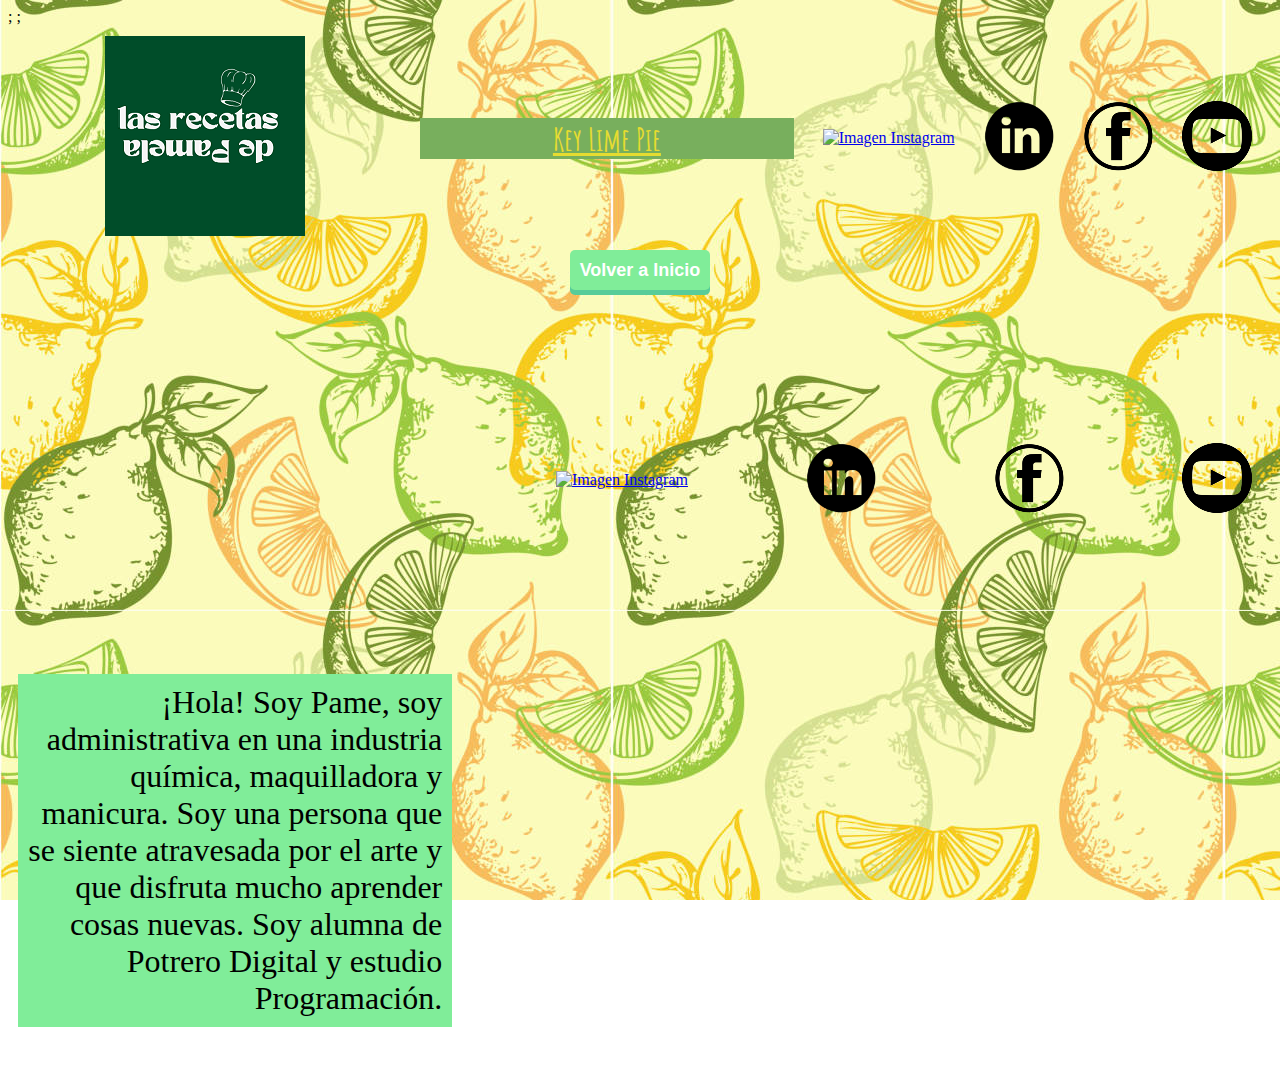
==== contactos.html @ a8892d5f "Add files via upload" ====
<!DOCTYPE html>
<html lang="en" dir="ltr">
  <head> <link rel="stylesheet" href="./css/estilos.css">
    <meta charset="utf-8">;
    <title>KeyLimePie</title>;
    <meta name="viewport" content="width=device-width, initial-scale=1.0">  </head>
    <body>
    <header class="header">
      <div class="header-item logo_pamela">
        <img src="./imagenes/logo_pamela.png.png" alt="Logo Pamela">
      </div>
      <div class="header-item titulokey">Key Lime Pie</div>
      <div class="header-item">
        <a href="https://www.instagram.com/peim___u/" target="_blank">
          <img src="./imagenes/instagram.png" alt="Imagen Instagram" class="redes">
        </a>
      </div>
      <div class="header-item">
        <a href="https://ar.linkedin.com/in/pamela-ulmann-9127332a/" target="_blank">
          <img src="./imagenes/linkedin.png" alt="Imagen Linkedin" class="redes">
        </a>
      </div>
      <div class="header-item">
        <a href="https://www.facebook.com/profile.php?id=100090153018246" target="_blank">
          <img src="./imagenes/fblogo.png.png" alt="Imagen facebook"> </a> </div>
      <div class="header-item">
        <a href="https://www.youtube.com/channel/UCW5uu2YBj3sup0NxvmUblbw" target="_blank">
          <img src="./imagenes/ytlogo.png.png" alt="Imagen YouTube"> </a>
        </div>
      
    </header>
    <nav> <div class="navegadores">
        <a href="./index.html"> <button class="button"> Volver a Inicio </button> </a>
        </div></nav>
    <br>
    <footer class="footer">
        <div class="footer-item iframe">
          <iframe src="https://www.google.com/maps/embed?pb=!1m18!1m12!1m3!1d3113.3482959438506!2d-62.29977458854021!3d-38.70981177164694!2m3!1f0!2f0!3f0!3m2!1i1024!2i768!4f13.1!3m3!1m2!1s0x95edbb64c5cef291%3A0x124b64315f8376aa!2sAv.%20la%20Plata%20790%2C%20Bah%C3%ADa%20Blanca%2C%20Provincia%20de%20Buenos%20Aires%2C%20Argentina!5e0!3m2!1ses!2sbr!4v1696338135116!5m2!1ses!2sbr" width="400" height="300" style="border:0;" allowfullscreen="" loading="lazy" referrerpolicy="no-referrer-when-downgrade"></iframe>
        </div>
        <div class="footer-item">
          <a href="https://www.instagram.com/peim___u/" target="_blank">
            <img src="./imagenes/instagram.png" alt="Imagen Instagram" class="redes">
          </a>
        </div>
        <div class="footer-item">
          <a href="https://ar.linkedin.com/in/pamela-ulmann-9127332a/" target="_blank">
            <img src="./imagenes/linkedin.png" alt="Imagen Linkedin" class="redes">
          </a>
        </div>
        <div class="footer-item">
          <a href="https://www.facebook.com/profile.php?id=100090153018246" target="_blank">
            <img src="./imagenes/fblogo.png.png" alt="Imagen Facebook">
          </a>
        </div>
        <div class="footer-item">
          <a href="https://www.youtube.com/channel/UCW5uu2YBj3sup0NxvmUblbw" target="_blank">
            <img src="./imagenes/ytlogo.png.png" alt="Imagen YouTube">
          </a>
        </div>
        <p class="texto">¡Hola! Soy Pame, soy administrativa en una industria química, maquilladora y manicura. Soy una persona que se siente atravesada por el arte y que disfruta mucho aprender cosas nuevas. Soy alumna de Potrero Digital y estudio Programación.</p>
      </footer>
    </body>
</html>
---- css/estilos.css ----
@import url('https://fonts.googleapis.com/css2?family=Amatic+SC&display=swap');
body
{background-image: url(../imagenes/fondolimas.jpg);
background-attachment: fixed;
background-color: white}

.titulokey
{flex: 1;
font-family: 'Amatic SC', sans-serif;
max-width: 30%;
align-items: center;
color: #E6DC30;
background-color: #78AF5D;
text-align: center;
font-size: 200%;
font-weight: bold;
text-decoration: underline;}

.textoalineado
{text-align: justify;}

.contenedor
{display: flex;
justify-content: center;
align-items: center; }

.imagenes
{border: 12,5% solid #78AF5D; 
border-radius: 10px;
width: auto;
height: auto;
max-height: 30vh;
max-width: 50vw;
margin: 40px}

.video {display: flex; 
justify-content: center; 
align-items: center;}

.button {
  min-width: 130px;
  height: 40px;
  color: #fff;
  padding: 5px 10px;
  font-weight: bold;
  cursor: pointer;
  transition: all 0.3s ease;
  position: relative;
  display: inline-block;
  outline: none;
  border-radius: 5px;
  border: none;
  background: #80ed99;
  box-shadow: 0 5px #57cc99;
  font-size: 18px}

.button:hover 
{box-shadow: 0 3px #57cc99;
  top: 1px;}

.button:active 
{box-shadow: 0 0 #57cc99;
  top: 5px;}

.navegadores
{text-align: center;}

.redes
{width: 70px;
height: 70px}

.whatsapp-button 
{position: fixed;
    bottom: 20px;
    right: 20px;
    background-color: #25d366; /* Color de fondo de WhatsApp */
    color: #fff; /* Color de texto */
    border-radius: 50%; /* Para que el botón sea circular */
    width: 70px;
    height: 70px;
    display: flex;
    justify-content: center;
    align-items: center;
    text-decoration: none;
    box-shadow: 0px 0px 10px rgba(0, 0, 0, 0.3); /* Sombra suave */
    transition: background-color 0.3s ease;}

.logo_pamela 
{flex: 1;
  max-width: 30%;
  text-align: center;}

.header 
{display: flex; 
  flex-wrap: wrap;
  justify-content: space-between; 
  align-items: center;
  padding: 10px;}

.header-item 
{margin-right: 10px;
  flex-wrap: wrap;}

.footer
{display: flex;
  justify-content: space-between;
  align-items: center;
  flex-wrap: wrap;
  padding: 10px;}
  
.footer-item 
{margin-right: 10px;
  flex: 0 0 33.3% 
  gap: 10px;}

.texto 
{flex: 0 0 33.3%;
  padding: 10px;
  width: 33.3%;
  text-align: right;
  font-size:xx-large;
  background-color: #80ed99;}

.footer-item iframe 
{margin: 10px;
  flex: 0 0 33.3%;
  border: 1px solid #000;
  box-sizing: border-box;}
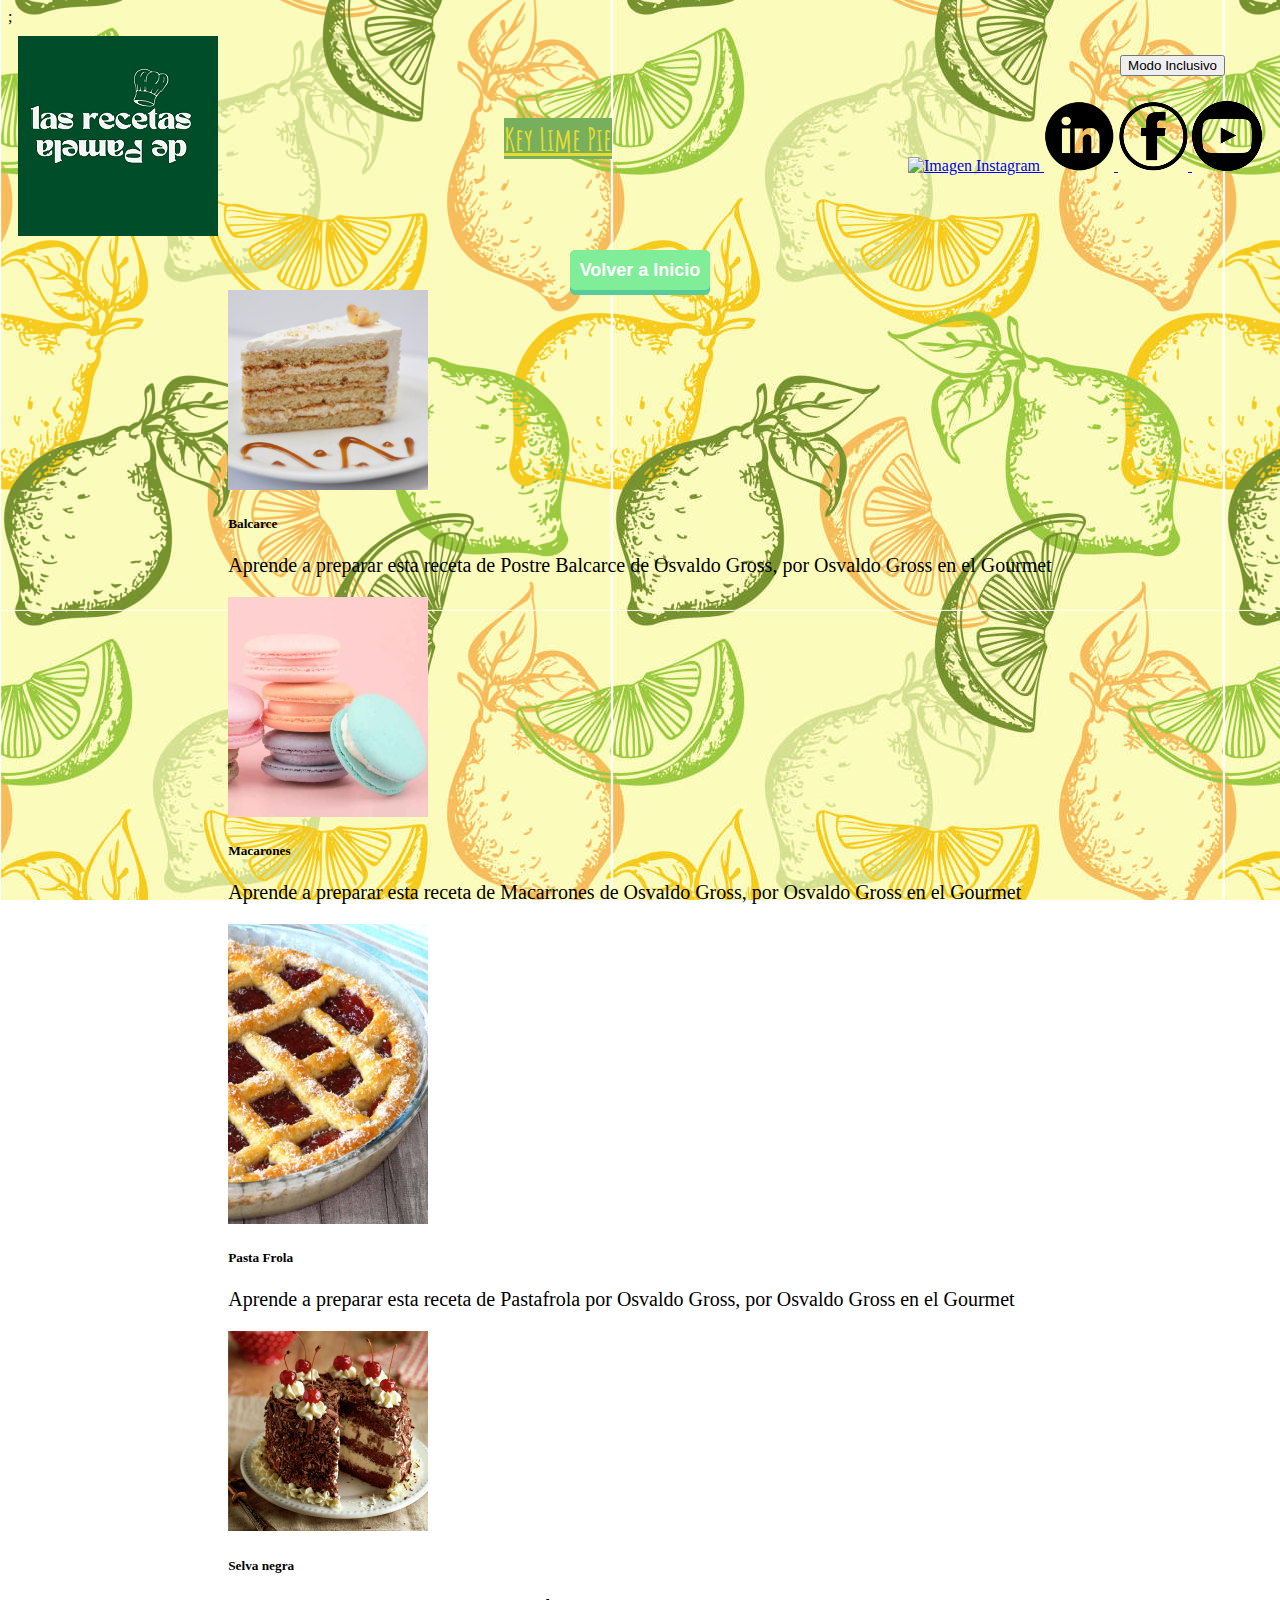
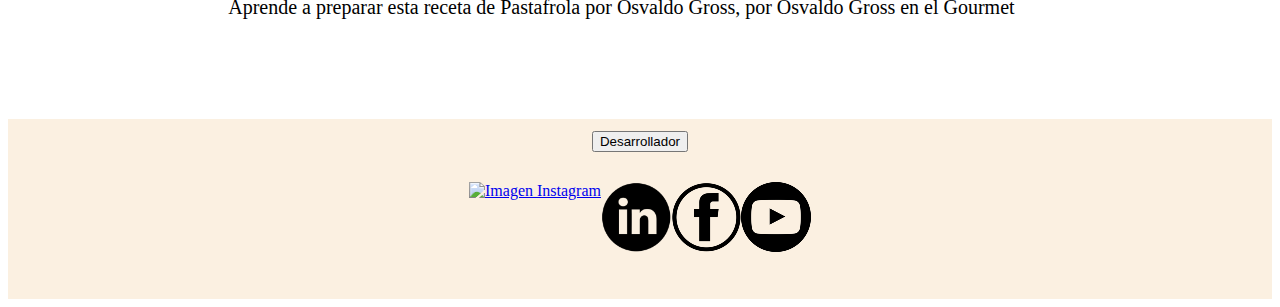
==== commit 0bea5aba: "Add files via upload" ====
--- a/contactos.html
+++ b/contactos.html
@@ -1,63 +1,116 @@
 <!DOCTYPE html>
 <html lang="en" dir="ltr">
-  <head> <link rel="stylesheet" href="./css/estilos.css">
-    <meta charset="utf-8">;
-    <title>KeyLimePie</title>;
-    <meta name="viewport" content="width=device-width, initial-scale=1.0">  </head>
-    <body>
-    <header class="header">
-      <div class="header-item logo_pamela">
-        <img src="./imagenes/logo_pamela.png.png" alt="Logo Pamela">
+<meta charset="utf-8">;
+<meta name="viewport" content="width=device-width, initial-scale=1.0">
+<meta name="description" content="receta de key lime pie por osvaldo gross">
+<meta name="keywords" content="keylimepie, recetas, pasteleria, osvaldogross">
+<meta name="author" content="pamelaulmann">
+<title>KeyLimePie</title>
+<link href="https://cdn.jsdelivr.net/npm/bootstrap@5.3.2/dist/css/bootstrap.min.css" rel="stylesheet"
+  integrity="sha384-T3c6CoIi6uLrA9TneNEoa7RxnatzjcDSCmG1MXxSR1GAsXEV/Dwwykc2MPK8M2HN" crossorigin="anonymous">
+<link rel="stylesheet" href="./css/estilos.css">
+</head>
+
+<body>
+  <header>
+    <div class="logolasrecetas">
+      <img src="./imagenes/logo_pamela.png.png" alt="Logo Pamela">
+    </div>
+    <div class="logo50x50">
+      <img src="./imagenes/logorecetas50x50.png.png" alt="Logo50">
+    </div>
+    <div class="header-item titulokey">Key Lime Pie</div>
+    <div class="header-items">
+      <a href="https://www.instagram.com/peim___u/" target="_blank">
+        <img src="./imagenes/instagram.png" alt="Imagen Instagram" class="redes">
+      </a>
+      <a href="https://ar.linkedin.com/in/pamela-ulmann-9127332a/" target="_blank">
+        <img src="./imagenes/linkedin.png" alt="Imagen Linkedin" class="redes">
+      </a>
+      <a href="https://www.facebook.com/profile.php?id=100090153018246" target="_blank">
+        <img src="./imagenes/fblogo.png.png" alt="Imagen facebook" class="redes">
+      </a>
+      <a href="https://www.youtube.com/channel/UCW5uu2YBj3sup0NxvmUblbw" target="_blank">
+        <img src="./imagenes/ytlogo.png.png" alt="Imagen YouTube" class="redes">
+      </a>
+    </div>
+  </header>
+  <nav>
+    <div class="navegadores">
+      <a href="./index.html"> <button class="button"> Volver a Inicio </button> </a>
+    </div>
+    <div class="oscuro">
+      <button id="toggle">Modo Inclusivo</button>
+    </div>
+  </nav>
+  <article>
+    <div class="row row-cols-1 row-cols-md-2 g-4">
+      <div class="col-sm-1 col-md-6 col-lg-3">
+        <div class="card">
+          <img src="./imagenes/balcarce.jpg" class="card-img-top" alt="balcarce">
+          <div class="card-body">
+            <h5 class="card-title">Balcarce</h5>
+            <p class="card-text">Aprende a preparar esta receta de Postre Balcarce de Osvaldo Gross, por Osvaldo Gross
+              en el Gourmet</p>
+          </div>
+        </div>
       </div>
-      <div class="header-item titulokey">Key Lime Pie</div>
-      <div class="header-item">
-        <a href="https://www.instagram.com/peim___u/" target="_blank">
-          <img src="./imagenes/instagram.png" alt="Imagen Instagram" class="redes">
-        </a>
+      <div class="col-sm-1 col-md-6 col-lg-3">
+        <div class="card">
+          <img src="./imagenes/macarones.png" class="card-img-top" alt="macarrones">
+          <div class="card-body">
+            <h5 class="card-title">Macarones</h5>
+            <p class="card-text">Aprende a preparar esta receta de Macarrones de Osvaldo Gross, por Osvaldo Gross en el
+              Gourmet</p>
+          </div>
+        </div>
       </div>
-      <div class="header-item">
-        <a href="https://ar.linkedin.com/in/pamela-ulmann-9127332a/" target="_blank">
-          <img src="./imagenes/linkedin.png" alt="Imagen Linkedin" class="redes">
-        </a>
+      <div class="col-sm-1 col-md-6 col-lg-3">
+        <div class="card">
+          <img src="./imagenes/pastafrola.jpg" class="card-img-top" alt="pastafrola">
+          <div class="card-body">
+            <h5 class="card-title">Pasta Frola</h5>
+            <p class="card-text">Aprende a preparar esta receta de Pastafrola por Osvaldo Gross, por Osvaldo Gross en el
+              Gourmet</p>
+          </div>
+        </div>
       </div>
-      <div class="header-item">
-        <a href="https://www.facebook.com/profile.php?id=100090153018246" target="_blank">
-          <img src="./imagenes/fblogo.png.png" alt="Imagen facebook"> </a> </div>
-      <div class="header-item">
-        <a href="https://www.youtube.com/channel/UCW5uu2YBj3sup0NxvmUblbw" target="_blank">
-          <img src="./imagenes/ytlogo.png.png" alt="Imagen YouTube"> </a>
+      <div class="col-sm-1 col-md-6 col-lg-3">
+        <div class="card">
+          <img src="./imagenes/selvanegra.jpg" class="card-img-top" alt="selva negra">
+          <div class="card-body">
+            <h5 class="card-title">Selva negra</h5>
+            <p class="card-text">Aprende a preparar esta receta de Pastafrola por Osvaldo Gross, por Osvaldo Gross en el
+              Gourmet</p>
+          </div>
         </div>
-      
-    </header>
-    <nav> <div class="navegadores">
-        <a href="./index.html"> <button class="button"> Volver a Inicio </button> </a>
-        </div></nav>
-    <br>
-    <footer class="footer">
-        <div class="footer-item iframe">
-          <iframe src="https://www.google.com/maps/embed?pb=!1m18!1m12!1m3!1d3113.3482959438506!2d-62.29977458854021!3d-38.70981177164694!2m3!1f0!2f0!3f0!3m2!1i1024!2i768!4f13.1!3m3!1m2!1s0x95edbb64c5cef291%3A0x124b64315f8376aa!2sAv.%20la%20Plata%20790%2C%20Bah%C3%ADa%20Blanca%2C%20Provincia%20de%20Buenos%20Aires%2C%20Argentina!5e0!3m2!1ses!2sbr!4v1696338135116!5m2!1ses!2sbr" width="400" height="300" style="border:0;" allowfullscreen="" loading="lazy" referrerpolicy="no-referrer-when-downgrade"></iframe>
-        </div>
-        <div class="footer-item">
-          <a href="https://www.instagram.com/peim___u/" target="_blank">
-            <img src="./imagenes/instagram.png" alt="Imagen Instagram" class="redes">
-          </a>
-        </div>
-        <div class="footer-item">
-          <a href="https://ar.linkedin.com/in/pamela-ulmann-9127332a/" target="_blank">
-            <img src="./imagenes/linkedin.png" alt="Imagen Linkedin" class="redes">
-          </a>
-        </div>
-        <div class="footer-item">
-          <a href="https://www.facebook.com/profile.php?id=100090153018246" target="_blank">
-            <img src="./imagenes/fblogo.png.png" alt="Imagen Facebook">
-          </a>
-        </div>
-        <div class="footer-item">
-          <a href="https://www.youtube.com/channel/UCW5uu2YBj3sup0NxvmUblbw" target="_blank">
-            <img src="./imagenes/ytlogo.png.png" alt="Imagen YouTube">
-          </a>
-        </div>
-        <p class="texto">¡Hola! Soy Pame, soy administrativa en una industria química, maquilladora y manicura. Soy una persona que se siente atravesada por el arte y que disfruta mucho aprender cosas nuevas. Soy alumna de Potrero Digital y estudio Programación.</p>
-      </footer>
-    </body>
+      </div>
+    </div>
+  </article>
+  <footer class="footer">
+    <button onclick="cartel()">Desarrollador</button>
+    <div class="footer-items">
+      <a href="https://www.instagram.com/peim___u/" target="_blank">
+        <img src="./imagenes/instagram.png" alt="Imagen Instagram" class="redes">
+      </a>
+
+      <a href="https://ar.linkedin.com/in/pamela-ulmann-9127332a/" target="_blank">
+        <img src="./imagenes/linkedin.png" alt="Imagen Linkedin" class="redes">
+      </a>
+
+      <a href="https://www.facebook.com/profile.php?id=100090153018246" target="_blank">
+        <img src="./imagenes/fblogo.png.png" alt="Imagen Facebook" class="redes">
+      </a>
+
+      <a href="https://www.youtube.com/channel/UCW5uu2YBj3sup0NxvmUblbw" target="_blank">
+        <img src="./imagenes/ytlogo.png.png" alt="Imagen YouTube" class="redes">
+      </a>
+    </div>
+  </footer>
+  <script src="https://cdn.jsdelivr.net/npm/bootstrap@5.3.2/dist/js/bootstrap.bundle.min.js"
+    integrity="sha384-C6RzsynM9kWDrMNeT87bh95OGNyZPhcTNXj1NW7RuBCsyN/o0jlpcV8Qyq46cDfL"
+    crossorigin="anonymous"></script>
+  <script src="./javascript/script.js"></script>
+</body>
+
 </html>--- a/css/estilos.css
+++ b/css/estilos.css
@@ -1,41 +1,114 @@
 @import url('https://fonts.googleapis.com/css2?family=Amatic+SC&display=swap');
-body
-{background-image: url(../imagenes/fondolimas.jpg);
-background-attachment: fixed;
-background-color: white}
-
-.titulokey
-{flex: 1;
-font-family: 'Amatic SC', sans-serif;
-max-width: 30%;
-align-items: center;
-color: #E6DC30;
-background-color: #78AF5D;
-text-align: center;
-font-size: 200%;
-font-weight: bold;
-text-decoration: underline;}
-
-.textoalineado
-{text-align: justify;}
-
-.contenedor
-{display: flex;
-justify-content: center;
-align-items: center; }
-
-.imagenes
-{border: 12,5% solid #78AF5D; 
-border-radius: 10px;
-width: auto;
-height: auto;
-max-height: 30vh;
-max-width: 50vw;
-margin: 40px}
-
-.video {display: flex; 
-justify-content: center; 
-align-items: center;}
+
+body {
+  background-image: url(../imagenes/fondolimas.jpg);
+  background-attachment: fixed;
+  background-color: white;
+}
+
+/*Modo Oscuro*/
+.modo-oscuro {
+  background-image: none;
+  background-color: #000000;
+  color: white;
+  transition: all 0.7s;
+}
+
+.oscuro {
+  margin: 5vh;
+  position: fixed;
+  right: 10px;
+  top: 10px;
+}
+
+
+/* Propiedades header */
+header {
+  display: flex;
+  flex-wrap: wrap;
+  justify-content: space-between;
+  align-items: center;
+  padding: 10px;
+}
+
+
+.textoalineado {
+  margin: 30px;
+  text-align: justify;
+}
+
+/* Propiedades de los titulos  */
+.titulokey {
+  font-family: 'Amatic SC', sans-serif;
+  max-width: 30%;
+  color: #E6DC30;
+  background-color: #78AF5D;
+  text-align: center;
+  font-size: 200%;
+  font-weight: bold;
+  text-decoration: underline;
+}
+
+li,
+ol,
+ul,
+p {
+  font-size: 20px;
+}
+
+.card-img-top {
+  width: 200px;
+  height: auto;
+}
+
+.row {
+  margin-left: 10px;
+  margin-right: 10px;
+
+}
+
+/* Propiedades main, section y aside */
+main {
+  display: flex;
+  justify-content: center;
+  align-items: center;
+  width: 100%;
+}
+
+/* Propiedades osvaldo */
+
+.osvaldo {
+  display: flex;
+  flex-direction: column;
+  justify-content: center;
+  align-items: center;
+  margin: 30px;
+}
+
+
+
+.contenedor {
+  display: flex;
+  justify-content: center;
+  align-items: center;
+  flex-direction: column;
+}
+
+.imagenes {
+  border: 12.5% solid #78AF5D;
+  border-radius: 10px;
+  width: auto;
+  height: auto;
+  max-height: 30vh;
+  max-width: 50vw;
+  margin: 40px;
+}
+
+.video {
+  display: flex;
+  justify-content: center;
+  align-items: center;
+}
 
 .button {
   min-width: 130px;
@@ -52,77 +125,150 @@
   border: none;
   background: #80ed99;
   box-shadow: 0 5px #57cc99;
-  font-size: 18px}
-
-.button:hover 
-{box-shadow: 0 3px #57cc99;
-  top: 1px;}
-
-.button:active 
-{box-shadow: 0 0 #57cc99;
-  top: 5px;}
-
-.navegadores
-{text-align: center;}
-
-.redes
-{width: 70px;
-height: 70px}
-
-.whatsapp-button 
-{position: fixed;
-    bottom: 20px;
-    right: 20px;
-    background-color: #25d366; /* Color de fondo de WhatsApp */
-    color: #fff; /* Color de texto */
-    border-radius: 50%; /* Para que el botón sea circular */
-    width: 70px;
-    height: 70px;
+  font-size: 18px;
+}
+
+.button:hover {
+  box-shadow: 0 3px #57cc99;
+  top: 1px;
+}
+
+.button:active {
+  box-shadow: 0 0 #57cc99;
+  top: 5px;
+}
+
+.navegadores {
+  text-align: center;
+}
+
+.redes {
+  width: 70px;
+  height: 70px;
+}
+
+.whatsapp-button {
+  position: fixed;
+  bottom: 20px;
+  right: 20px;
+  background-color: #25d366;
+  /* Color de fondo de WhatsApp */
+  color: #fff;
+  /* Color de texto */
+  border-radius: 50%;
+  /* Para que el botón sea circular */
+  width: 70px;
+  height: 70px;
+  display: flex;
+  justify-content: center;
+  align-items: center;
+  text-decoration: none;
+  box-shadow: 0px 0px 10px rgba(0, 0, 0, 0.3);
+  /* Sombra suave */
+  transition: background-color 0.3s ease;
+}
+
+.logo_pamela {
+  flex: 1;
+  max-width: 30%;
+  text-align: center;
+}
+
+
+
+.header-item {
+  margin-right: 10px;
+  flex-wrap: wrap;
+}
+
+
+
+/*   Propiedades Article arriba del footer    */
+article {
+  width: 100%;
+  display: flex;
+  align-items: center;
+  justify-content: space-around;
+  gap: 30px;
+}
+
+.texto {
+  width: 50%;
+  text-align: justify;
+  background-color: #80ed9982;
+}
+
+.box-texto {
+  width: 50%;
+}
+
+.mapsfooter {
+  width: 50%;
+  height: auto;
+}
+
+
+.footer {
+  display: flex;
+  align-items: center;
+  flex-direction: column;
+  flex-wrap: wrap;
+  justify-content: center;
+  margin-top: 80px;
+  height: 20vh;
+  width: 100%;
+  background-color: rgba(250, 235, 215, 0.744);
+}
+
+.footer-items {
+  display: flex;
+  justify-content: space-between;
+  margin: 30px;
+}
+
+
+@media (max-width: 700px) {
+  .titulokey {
+    display: none;
+  }
+
+  .redes {
+    width: 20px;
+    height: 20px;
+    flex-wrap: wrap;
+  }
+
+  .logolasrecetas {
+    width: 50%;
+    display: none;
+
+  }
+
+  .textoalineado,
+  .texto {
+    font-size: 10px;
+  }
+
+  .mapsfooter {
+    display: none;
+  }
+
+  .footer {
     display: flex;
-    justify-content: center;
+    flex-wrap: wrap;
+    justify-content: space-between;
     align-items: center;
-    text-decoration: none;
-    box-shadow: 0px 0px 10px rgba(0, 0, 0, 0.3); /* Sombra suave */
-    transition: background-color 0.3s ease;}
-
-.logo_pamela 
-{flex: 1;
-  max-width: 30%;
-  text-align: center;}
-
-.header 
-{display: flex; 
-  flex-wrap: wrap;
-  justify-content: space-between; 
-  align-items: center;
-  padding: 10px;}
-
-.header-item 
-{margin-right: 10px;
-  flex-wrap: wrap;}
-
-.footer
-{display: flex;
-  justify-content: space-between;
-  align-items: center;
-  flex-wrap: wrap;
-  padding: 10px;}
-  
-.footer-item 
-{margin-right: 10px;
-  flex: 0 0 33.3% 
-  gap: 10px;}
-
-.texto 
-{flex: 0 0 33.3%;
-  padding: 10px;
-  width: 33.3%;
-  text-align: right;
-  font-size:xx-large;
-  background-color: #80ed99;}
-
-.footer-item iframe 
-{margin: 10px;
-  flex: 0 0 33.3%;
-  border: 1px solid #000;
-  box-sizing: border-box;}
+    padding: 10px;
+    text-align: center;
+  }
+
+  .texto {
+    display: none;
+  }
+}
+
+@media (min-width: 700px) {
+  .logo50x50 {
+    display: none;
+  }
+}